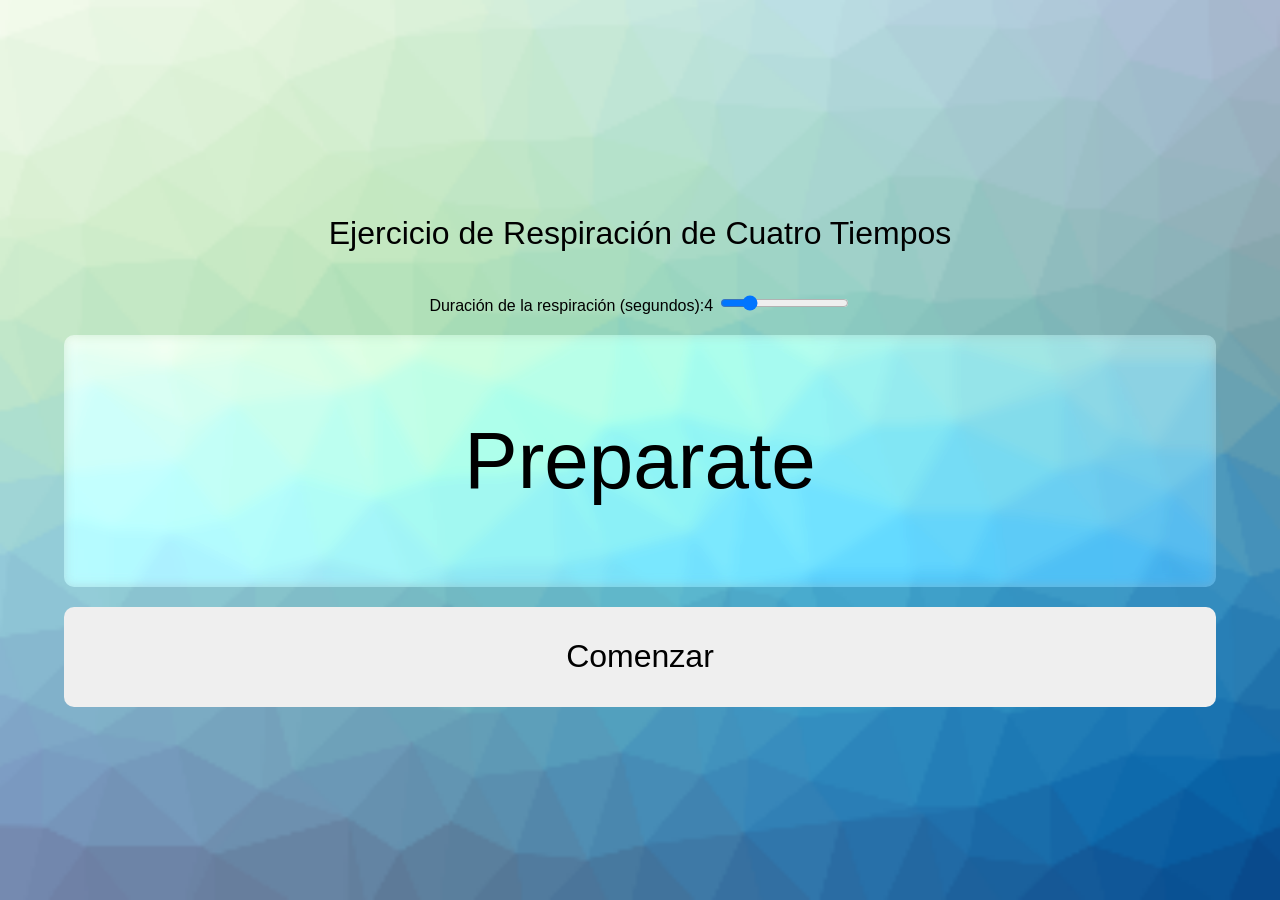
==== src/index.html @ b9d47338 "estilos para la página de ejercicio de respiración y logica mejorada" ====
<!DOCTYPE html>
<html lang="es">
<head>
    <meta charset="UTF-8">
    <meta name="viewport" content="width=device-width, initial-scale=1.0">
     <title>Ejercicio de Respiración</title>
    <link rel="stylesheet" href="styles/main.css">
</head>
<body>
	<div class="container">
		<h1>Ejercicio de Respiración de Cuatro Tiempos</h1>
		<section>
			<label for="time-slider">Duración de la respiración (segundos):<span id="time-value">4</span></label>
			<input type="range" id="time-slider" min="3" max="8" value="4">
		</section>
		<div id="breathing-container">
			<div id="time-bar"></div>
			<p id="breathing-text">Preparate</p>
		</div>
    <button id="start-button">Comenzar</button>
	</div>
    <script src="scripts/main.js"></script>
</body>
</html>
---- src/styles/main.css ----
/* main.css */
/* Estilos para el sitio web */
body{
		margin: 0;
		padding: 0;
		width: 100vw;
    height: 100vh;
		box-sizing: border-box;
		font-family: Arial, sans-serif;
		background-color: #f0f8ff;
		background-image: url("../assets/trianglify-lowres.png");
		background-repeat: no-repeat;
		background-position: center;
		background-size: cover;
		 display: flex;
		flex-direction: column;
    justify-content: center;
		align-items: center;
		scroll-behavior: smooth;
}
.container {
    display: flex;
		flex-direction: column;
    justify-content: center;
    align-items: center;
		width: 90vw;
    height: 100vh;
		gap: 20px;
}
#breathing-container {
    text-align: center;
    border-radius: 10px;
		width: 100%;
		background-color:rgba(255, 255, 255, 0.26);
		backdrop-filter: blur(6px) contrast(159%) grayscale(43%) saturate(179%);
}
#breathing-text {
    font-size: 5em;
		font-weight: 100;
}
#time-bar{
		height: 100%;
		background-color:rgba(255, 255, 255, 0.507);
		backdrop-filter: blur(6px) contrast(159%) grayscale(43%) saturate(179%);
		transition: width 0.1s linear;
		border-radius: 10px;
		position:absolute;
		z-index: -1;
		 display: flex;
		 justify-content: center;
		 align-items: center;
}
button {
    padding: 10px 20px;
    font-size: 1em;
    cursor: pointer;
		width: 100%;
		height: 100px;
		font-size: 2em;
		font-weight: 100;
		border-radius: 10px;
		border: none;
}
button:hover {
		background-color: #f0f8ff;
		color: #000;
}
h1{
		font-size: 2em;
		font-weight: 100;
		text-align: center;
}
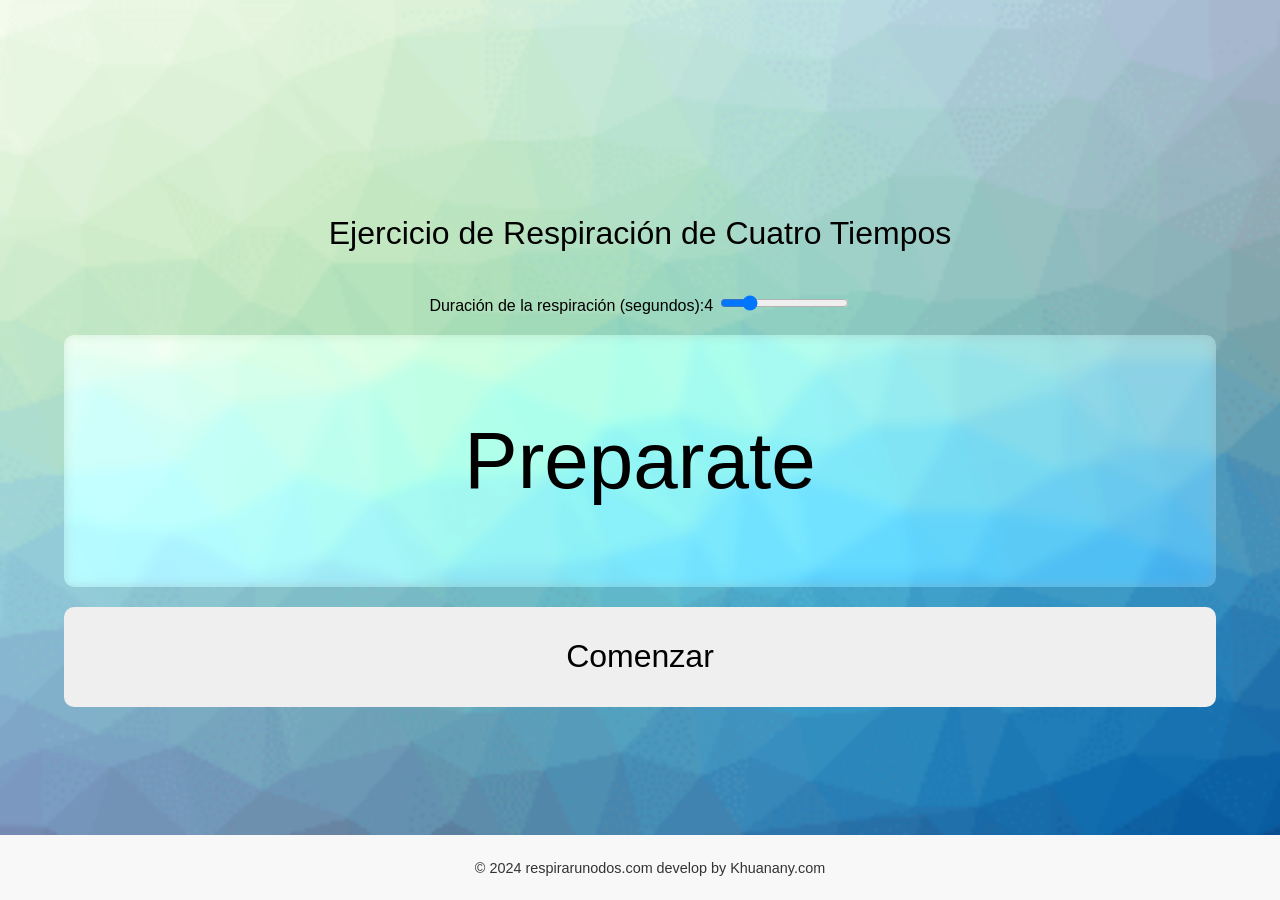
==== commit 5556e399: "add min css and js , and SEO" ====
--- a/src/index.html
+++ b/src/index.html
@@ -3,6 +3,8 @@
 <head>
     <meta charset="UTF-8">
     <meta name="viewport" content="width=device-width, initial-scale=1.0">
+		<meta name="description" content="Página de ejercicio de respiración de cuatro tiempos para mejorar la relajación y la concentración.">
+		<meta name="keywords" content="respiración, relajación, concentración, ejercicio de respiración, cuatro tiempos">
      <title>Ejercicio de Respiración</title>
     <link rel="stylesheet" href="styles/main.css">
 </head>
@@ -19,6 +21,9 @@
 		</div>
     <button id="start-button">Comenzar</button>
 	</div>
+	    <footer>
+        <p>© 2024 respirarunodos.com develop by Khuanany.com</p>
+    </footer>
     <script src="scripts/main.js"></script>
 </body>
 </html>
--- a/src/styles/main.css
+++ b/src/styles/main.css
@@ -70,3 +70,14 @@
 		font-weight: 100;
 		text-align: center;
 }
+footer {
+    text-align: center;
+    padding: 10px;
+    background-color: #f8f8f8;
+    position: fixed;
+    width: 100%;
+    bottom: 0;
+    left: 0;
+    font-size: 0.9em;
+    color: #333;
+}
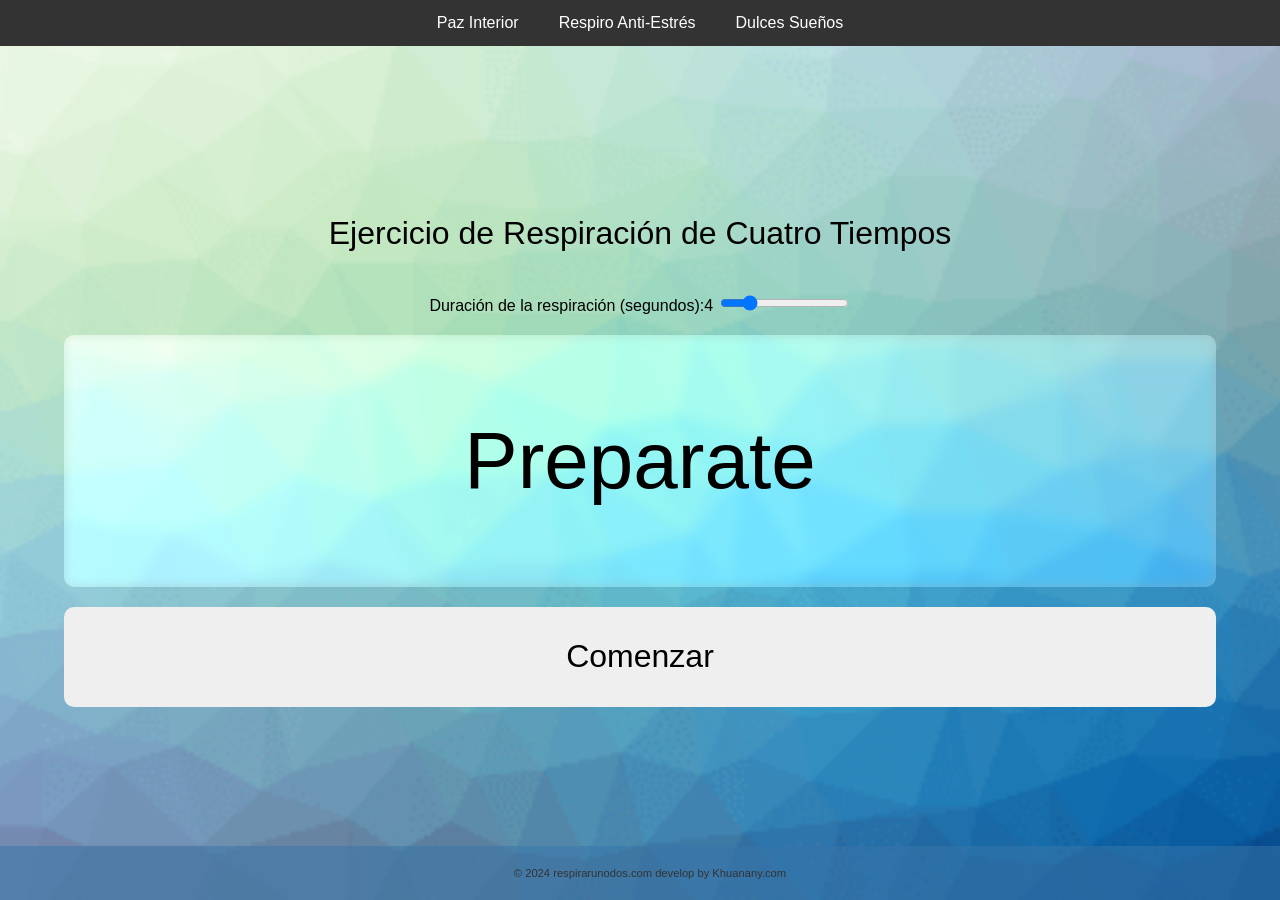
==== commit fe3e17a2: "add file blog art" ====
--- a/src/index.html
+++ b/src/index.html
@@ -9,6 +9,14 @@
     <link rel="stylesheet" href="styles/main.css">
 </head>
 <body>
+	<nav>
+		<ul>
+			<!-- <li><a href="index.html">Inicio</a></li> -->
+			<li><a href="paz.html">Paz Interior</a></li>
+			<li><a href="antiestres.html">Respiro Anti-Estrés</a></li>
+			<li><a href="Dormir.html">Dulces Sueños</a></li>
+		</ul>
+	</nav>
 	<div class="container">
 		<h1>Ejercicio de Respiración de Cuatro Tiempos</h1>
 		<section>
@@ -24,6 +32,6 @@
 	    <footer>
         <p>© 2024 respirarunodos.com develop by Khuanany.com</p>
     </footer>
-    <script src="scripts/main.js"></script>
+    <script src="scripts/main.min.js"></script>
 </body>
 </html>
--- a/src/styles/main.css
+++ b/src/styles/main.css
@@ -73,11 +73,48 @@
 footer {
     text-align: center;
     padding: 10px;
-    background-color: #f8f8f8;
+    background-color: #3877aa86;
     position: fixed;
     width: 100%;
     bottom: 0;
     left: 0;
-    font-size: 0.9em;
+    font-size: 0.7em;
     color: #333;
 }
+/*
+ * Estilos para el sitio web
+ */
+ nav {
+    position: fixed;
+    width: 100%;
+    top: 0;
+    left: 0;
+    background-color: #333;
+    z-index: 1000;
+}
+
+nav ul {
+    list-style-type: none;
+    margin: 0;
+    padding: 0;
+    display: flex;
+    justify-content: center;
+}
+
+nav ul li {
+    margin: 0;
+    padding: 0;
+}
+
+nav ul li a {
+    display: block;
+    padding: 14px 20px;
+    text-decoration: none;
+    color: white;
+    text-align: center;
+}
+
+nav ul li a:hover {
+    background-color: #575757;
+}
+
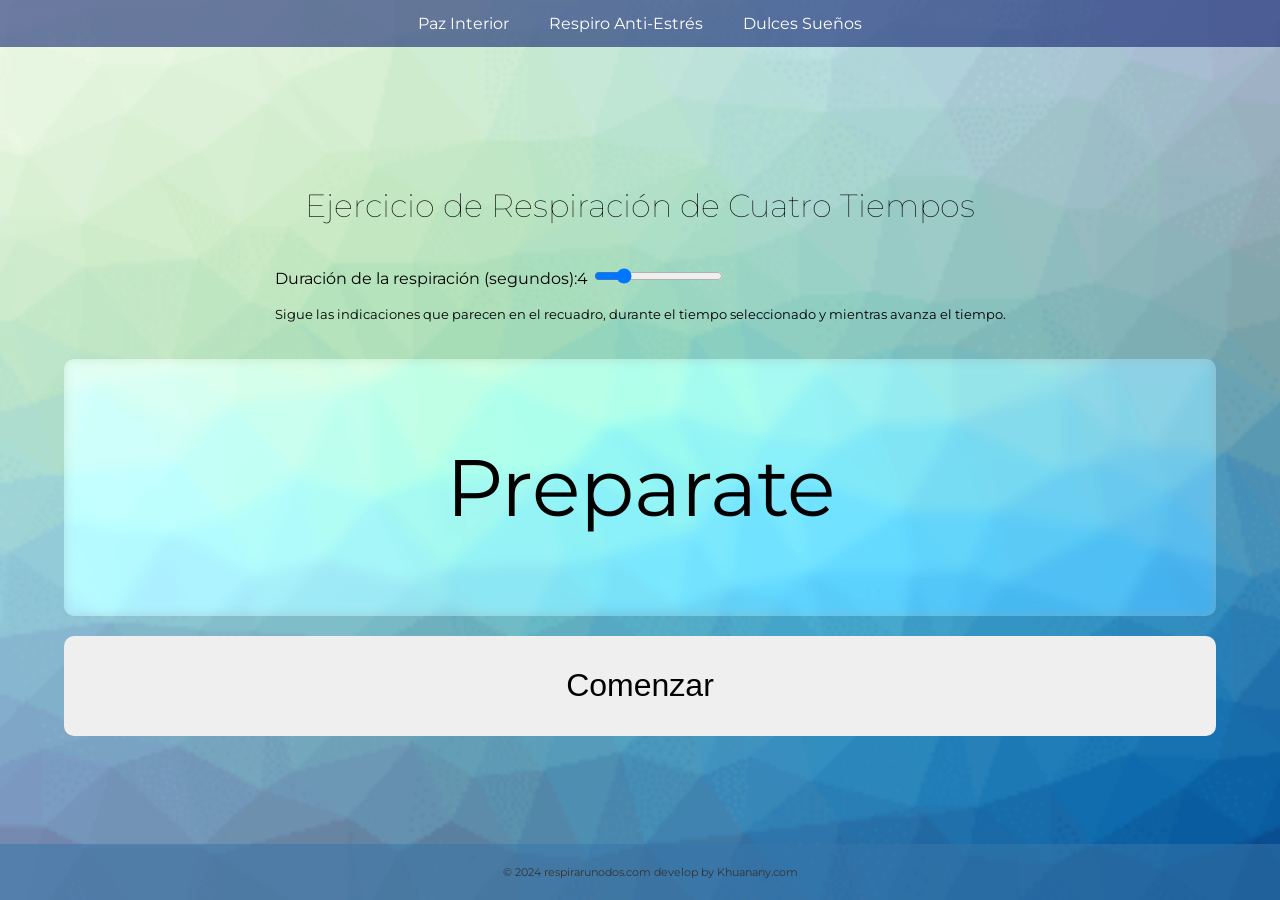
==== commit 48a3ce7a: "add css in file blogs" ====
--- a/src/index.html
+++ b/src/index.html
@@ -6,6 +6,10 @@
 		<meta name="description" content="Página de ejercicio de respiración de cuatro tiempos para mejorar la relajación y la concentración.">
 		<meta name="keywords" content="respiración, relajación, concentración, ejercicio de respiración, cuatro tiempos">
      <title>Ejercicio de Respiración</title>
+		 	<link
+			href="https://fonts.googleapis.com/css2?family=Montserrat:ital,wght@0,100..900;1,100..900&display=swap"
+			rel="stylesheet"
+		/>
     <link rel="stylesheet" href="styles/main.css">
 </head>
 <body>
@@ -22,6 +26,7 @@
 		<section>
 			<label for="time-slider">Duración de la respiración (segundos):<span id="time-value">4</span></label>
 			<input type="range" id="time-slider" min="3" max="8" value="4">
+			<p><small>Sigue las indicaciones que parecen en el recuadro, durante el tiempo seleccionado y mientras avanza el tiempo.</small> </p>
 		</section>
 		<div id="breathing-container">
 			<div id="time-bar"></div>
--- a/src/styles/main.css
+++ b/src/styles/main.css
@@ -1,12 +1,18 @@
 /* main.css */
 /* Estilos para el sitio web */
+.montserrat-Weight {
+  font-family: "Montserrat", sans-serif;
+  font-optical-sizing: auto;
+  font-weight:900;
+  font-style: normal;
+}
 body{
 		margin: 0;
 		padding: 0;
 		width: 100vw;
     height: 100vh;
 		box-sizing: border-box;
-		font-family: Arial, sans-serif;
+		font-family: 'Montserrat', sans-serif;
 		background-color: #f0f8ff;
 		background-image: url("../assets/trianglify-lowres.png");
 		background-repeat: no-repeat;
@@ -27,6 +33,10 @@
     height: 100vh;
 		gap: 20px;
 }
+ .container .blog{
+	width: 60vw;
+	text-align: center;
+}
 #breathing-container {
     text-align: center;
     border-radius: 10px;
@@ -36,7 +46,7 @@
 }
 #breathing-text {
     font-size: 5em;
-		font-weight: 100;
+
 }
 #time-bar{
 		height: 100%;
@@ -57,7 +67,7 @@
 		width: 100%;
 		height: 100px;
 		font-size: 2em;
-		font-weight: 100;
+
 		border-radius: 10px;
 		border: none;
 }
@@ -89,7 +99,7 @@
     width: 100%;
     top: 0;
     left: 0;
-    background-color: #333;
+    background-color: #0416688f;
     z-index: 1000;
 }
 
@@ -115,6 +125,5 @@
 }
 
 nav ul li a:hover {
-    background-color: #575757;
+    background-color: #09247060;
 }
-
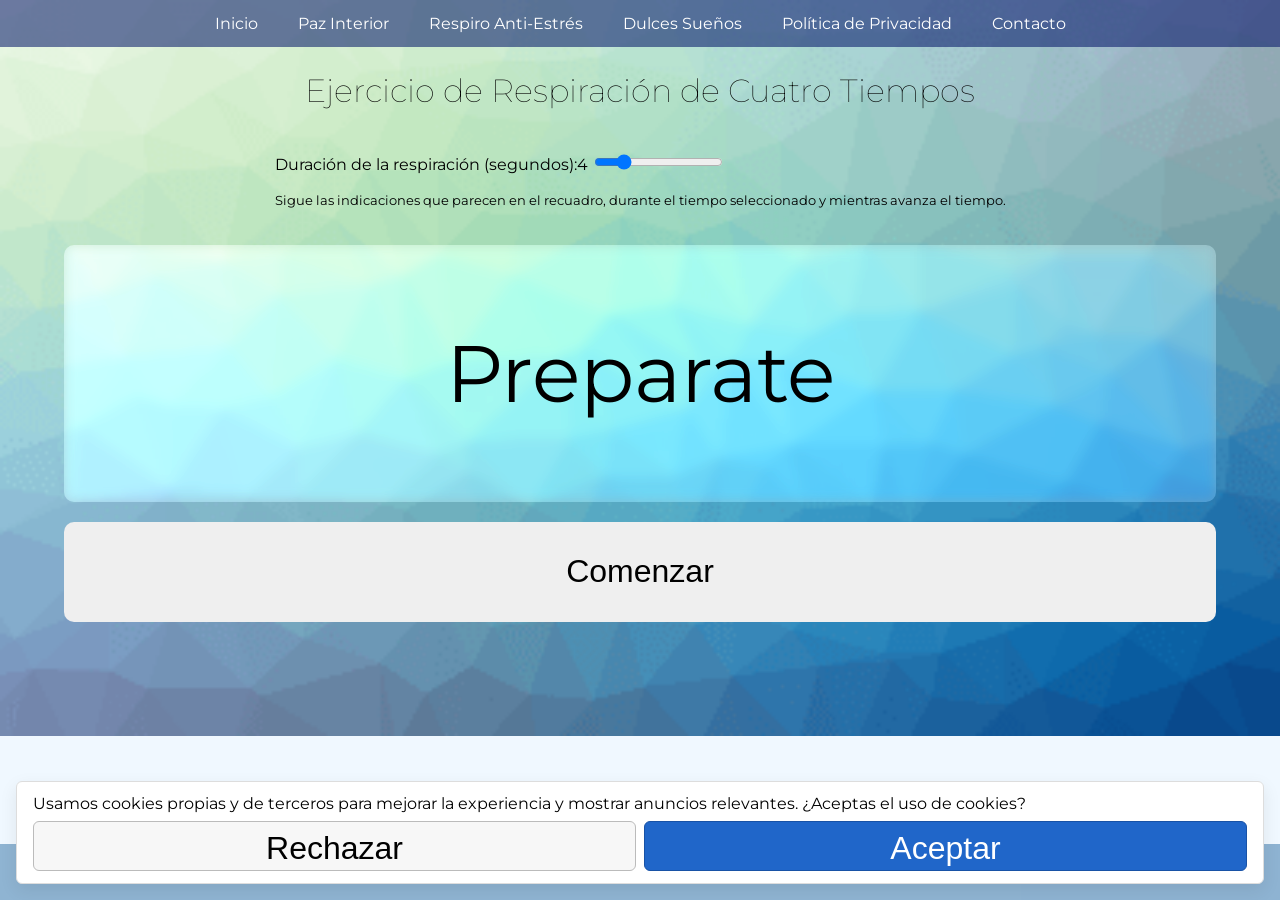
==== commit 0382f075: "Add contact and privacy policy pages with cookie consent functionality - Created contact.html with n" ====
--- a/src/index.html
+++ b/src/index.html
@@ -10,15 +10,21 @@
 			href="https://fonts.googleapis.com/css2?family=Montserrat:ital,wght@0,100..900;1,100..900&display=swap"
 			rel="stylesheet"
 		/>
-    <link rel="stylesheet" href="styles/main.css">
+		<script async src="https://pagead2.googlesyndication.com/pagead/js/adsbygoogle.js?client=ca-pub-9646372169685962"
+     crossorigin="anonymous"></script>
+	<link rel="stylesheet" href="styles/main.css">
+	<link rel="stylesheet" href="styles/cookie-consent.css">
+    <meta name="robots" content="index,follow">
 </head>
 <body>
 	<nav>
 		<ul>
-			<!-- <li><a href="index.html">Inicio</a></li> -->
+			<li><a href="index.html">Inicio</a></li>
 			<li><a href="paz.html">Paz Interior</a></li>
 			<li><a href="antiestres.html">Respiro Anti-Estrés</a></li>
 			<li><a href="Dormir.html">Dulces Sueños</a></li>
+			<li><a href="privacy.html">Política de Privacidad</a></li>
+			<li><a href="contact.html">Contacto</a></li>
 		</ul>
 	</nav>
 	<div class="container">
@@ -34,9 +40,17 @@
 		</div>
     <button id="start-button">Comenzar</button>
 	</div>
-	    <footer>
-        <p>© 2024 respirarunodos.com develop by Khuanany.com</p>
-    </footer>
+		<footer>
+			<p>© 2024 respirarunodos.com · Desarrollado por Khuanany.com · <a href="privacy.html">Política de Privacidad</a> · <a href="contact.html">Contacto</a></p>
+		</footer>
     <script src="scripts/main.min.js"></script>
+		<div id="cookie-consent" role="dialog" aria-live="polite">
+			<p>Usamos cookies propias y de terceros para mejorar la experiencia y mostrar anuncios relevantes. ¿Aceptas el uso de cookies?</p>
+			<div class="actions">
+				<button id="cookie-decline">Rechazar</button>
+				<button id="cookie-accept" class="primary">Aceptar</button>
+			</div>
+		</div>
+		<script src="scripts/cookie-consent.js"></script>
 </body>
 </html>
--- a/src/styles/main.css
+++ b/src/styles/main.css
@@ -10,7 +10,7 @@
 		margin: 0;
 		padding: 0;
 		width: 100vw;
-    height: 100vh;
+    height: 100%;
 		box-sizing: border-box;
 		font-family: 'Montserrat', sans-serif;
 		background-color: #f0f8ff;
@@ -27,11 +27,11 @@
 .container {
     display: flex;
 		flex-direction: column;
-    justify-content: center;
     align-items: center;
 		width: 90vw;
-    height: 100vh;
+
 		gap: 20px;
+		padding: 50px;
 }
  .container .blog{
 	width: 60vw;
@@ -46,7 +46,6 @@
 }
 #breathing-text {
     font-size: 5em;
-
 }
 #time-bar{
 		height: 100%;
@@ -67,7 +66,6 @@
 		width: 100%;
 		height: 100px;
 		font-size: 2em;
-
 		border-radius: 10px;
 		border: none;
 }
@@ -102,7 +100,6 @@
     background-color: #0416688f;
     z-index: 1000;
 }
-
 nav ul {
     list-style-type: none;
     margin: 0;
@@ -110,12 +107,10 @@
     display: flex;
     justify-content: center;
 }
-
 nav ul li {
     margin: 0;
     padding: 0;
 }
-
 nav ul li a {
     display: block;
     padding: 14px 20px;
@@ -123,7 +118,9 @@
     color: white;
     text-align: center;
 }
-
 nav ul li a:hover {
     background-color: #09247060;
 }
+img{max-width:100%;height:auto}
+
+.hero-image{max-width:500px;width:100%;display:block;margin:18px auto;border-radius:8px}
--- a/src/styles/cookie-consent.css
+++ b/src/styles/cookie-consent.css
@@ -0,0 +1,36 @@
+#cookie-consent{
+	position:fixed;
+	left:16px;
+	right:16px;
+	bottom:16px;
+	background:#fff;
+	border:1px solid #ddd;
+	padding:12px 16px;
+	box-shadow:0 6px 18px rgba(0
+	,0,0,0.08);
+	display:none;
+	z-index:9999;
+	border-radius:6px;
+	font-family:inherit}
+#cookie-consent p{
+	margin:0 0 8px
+}
+#cookie-consent .actions{
+	display:flex;
+	gap:8px
+}
+#cookie-consent button{
+	padding:8px 12px;
+	border-radius:6px;
+	border:1px solid #bbb;
+	background:#f7f7f7;
+	cursor:pointer;
+
+	    height: 50px;
+
+}
+#cookie-consent button.primary{
+	background:#2066c9;
+	color:#fff;
+	border-color:#1852a6
+}
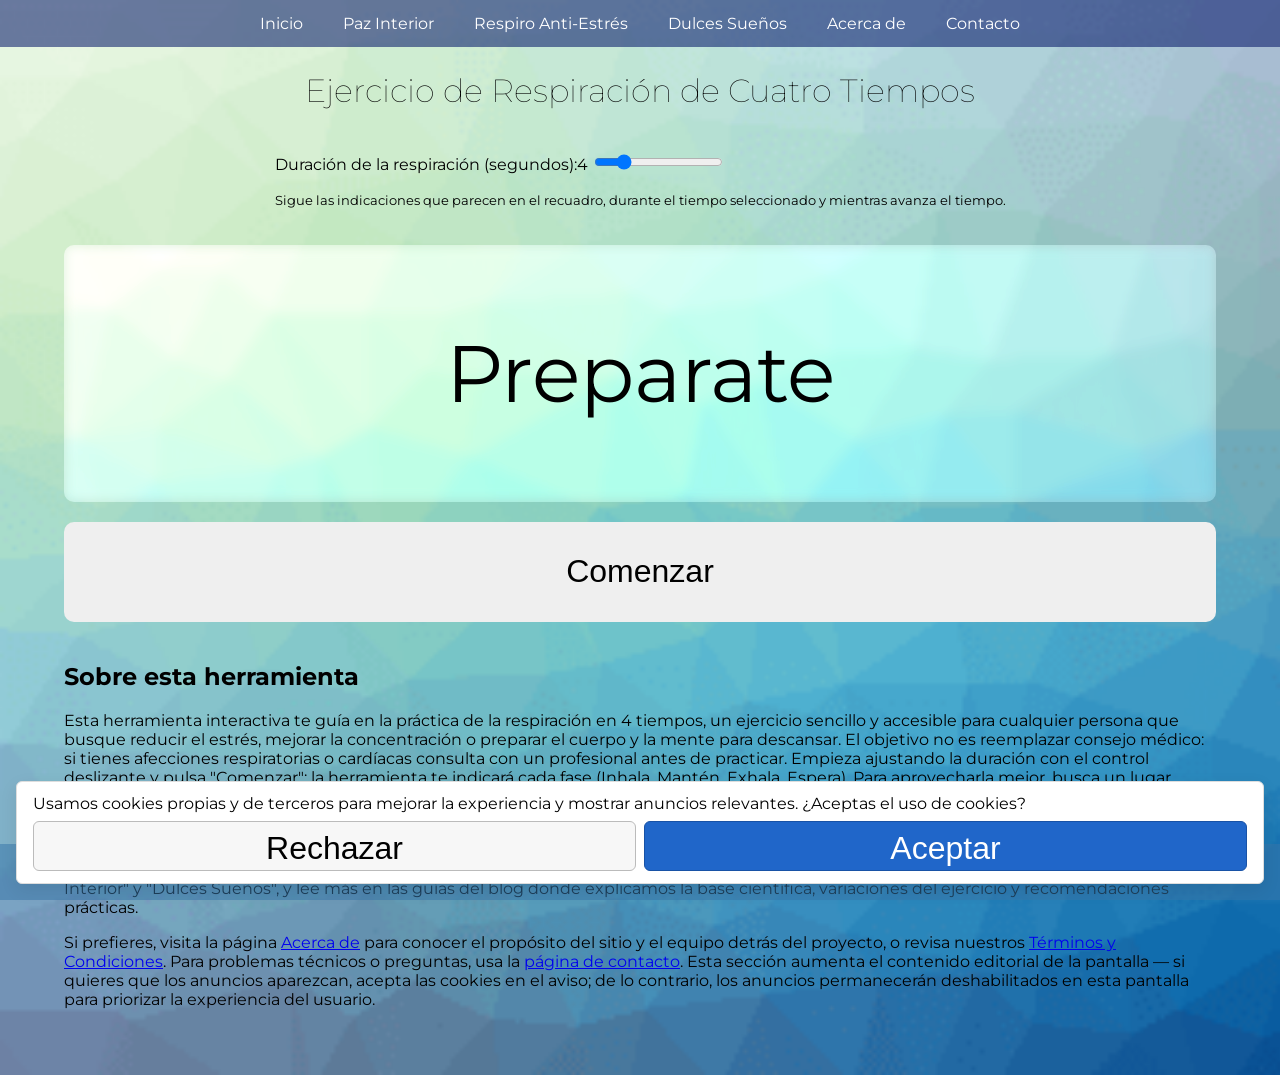
==== commit 3cc4247a: "Agregar páginas 'Acerca de' y 'Términos y Condiciones', y enlaces en la navegación" ====
--- a/src/index.html
+++ b/src/index.html
@@ -23,7 +23,7 @@
 			<li><a href="paz.html">Paz Interior</a></li>
 			<li><a href="antiestres.html">Respiro Anti-Estrés</a></li>
 			<li><a href="Dormir.html">Dulces Sueños</a></li>
-			<li><a href="privacy.html">Política de Privacidad</a></li>
+			<li><a href="about.html">Acerca de</a></li>
 			<li><a href="contact.html">Contacto</a></li>
 		</ul>
 	</nav>
@@ -39,6 +39,14 @@
 			<p id="breathing-text">Preparate</p>
 		</div>
     <button id="start-button">Comenzar</button>
+		<section class="intro-text">
+			<h2>Sobre esta herramienta</h2>
+			<p>Esta herramienta interactiva te guía en la práctica de la respiración en 4 tiempos, un ejercicio sencillo y accesible para cualquier persona que busque reducir el estrés, mejorar la concentración o preparar el cuerpo y la mente para descansar. El objetivo no es reemplazar consejo médico: si tienes afecciones respiratorias o cardíacas consulta con un profesional antes de practicar. Empieza ajustando la duración con el control deslizante y pulsa "Comenzar"; la herramienta te indicará cada fase (Inhala, Mantén, Exhala, Espera). Para aprovecharla mejor, busca un lugar tranquilo, adopta una postura cómoda y respira de forma natural, evitando forzar el ritmo.</p>
+
+			<p>Beneficios frecuentes reportados por practicantes incluyen reducción de tensión, mayor claridad mental y una sensación general de calma. Recomendamos empezar con sesiones cortas (3–5 minutos) y aumentar progresivamente si lo deseas. Si en algún momento te sientes mareado o incómodo, detén el ejercicio y respira normalmente. Encuentra artículos relacionados y consejos prácticos en nuestras secciones "Paz Interior" y "Dulces Sueños", y lee más en las guías del blog donde explicamos la base científica, variaciones del ejercicio y recomendaciones prácticas.</p>
+
+			<p>Si prefieres, visita la página <a href="about.html">Acerca de</a> para conocer el propósito del sitio y el equipo detrás del proyecto, o revisa nuestros <a href="terms.html">Términos y Condiciones</a>. Para problemas técnicos o preguntas, usa la <a href="contact.html">página de contacto</a>. Esta sección aumenta el contenido editorial de la pantalla — si quieres que los anuncios aparezcan, acepta las cookies en el aviso; de lo contrario, los anuncios permanecerán deshabilitados en esta pantalla para priorizar la experiencia del usuario.</p>
+		</section>
 	</div>
 		<footer>
 			<p>© 2024 respirarunodos.com · Desarrollado por Khuanany.com · <a href="privacy.html">Política de Privacidad</a> · <a href="contact.html">Contacto</a></p>
